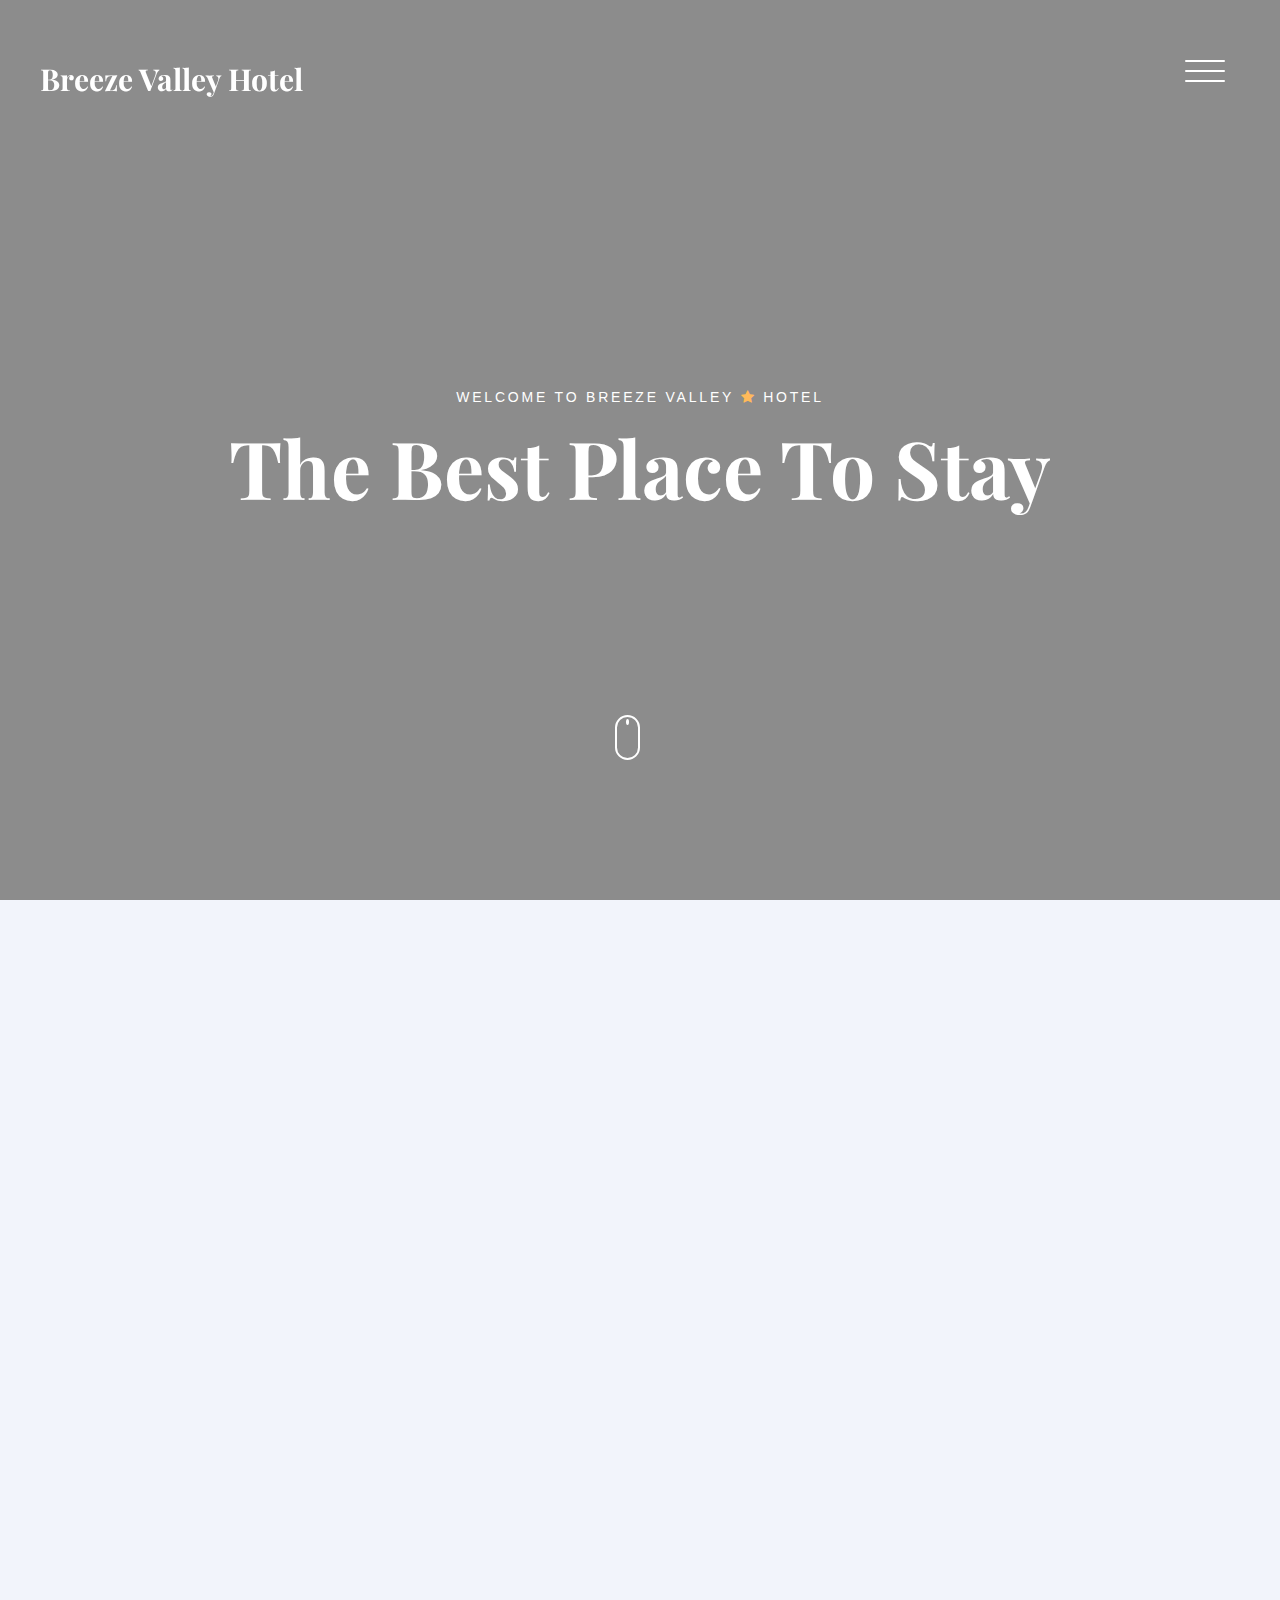
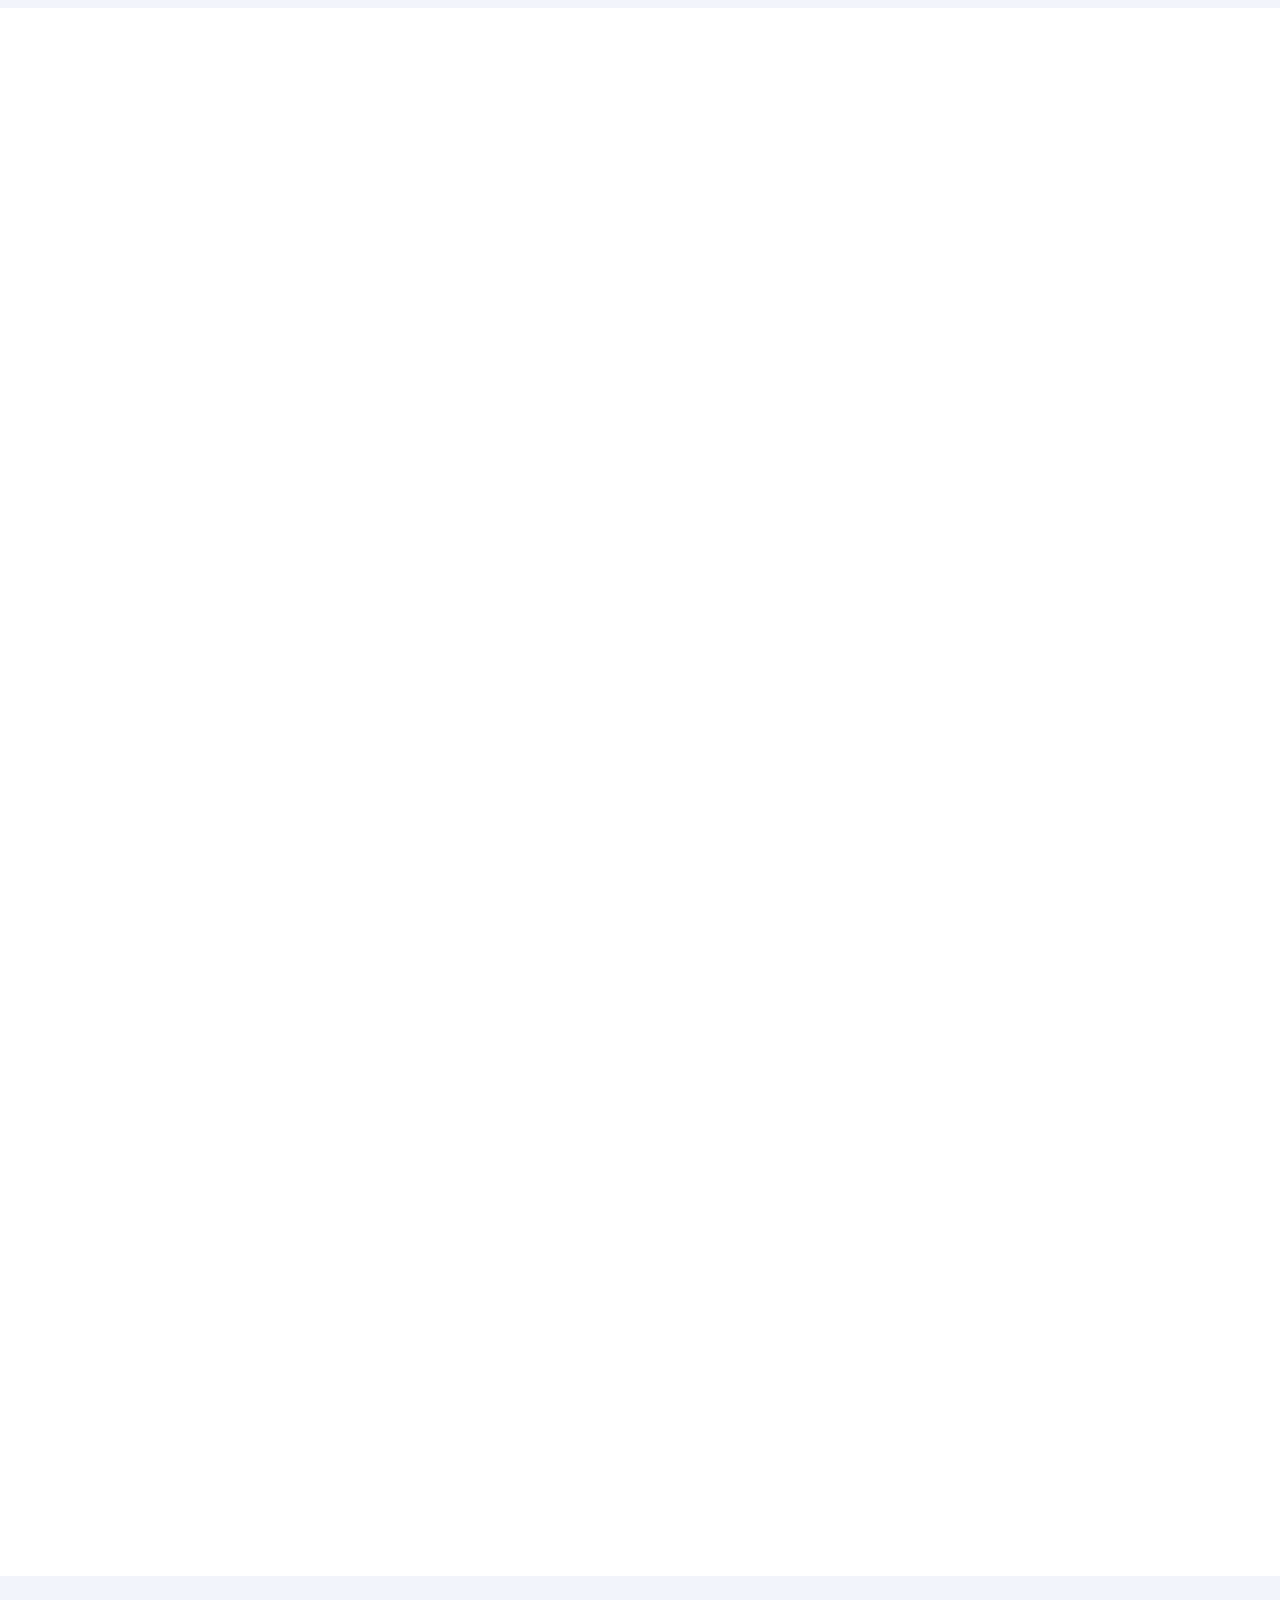
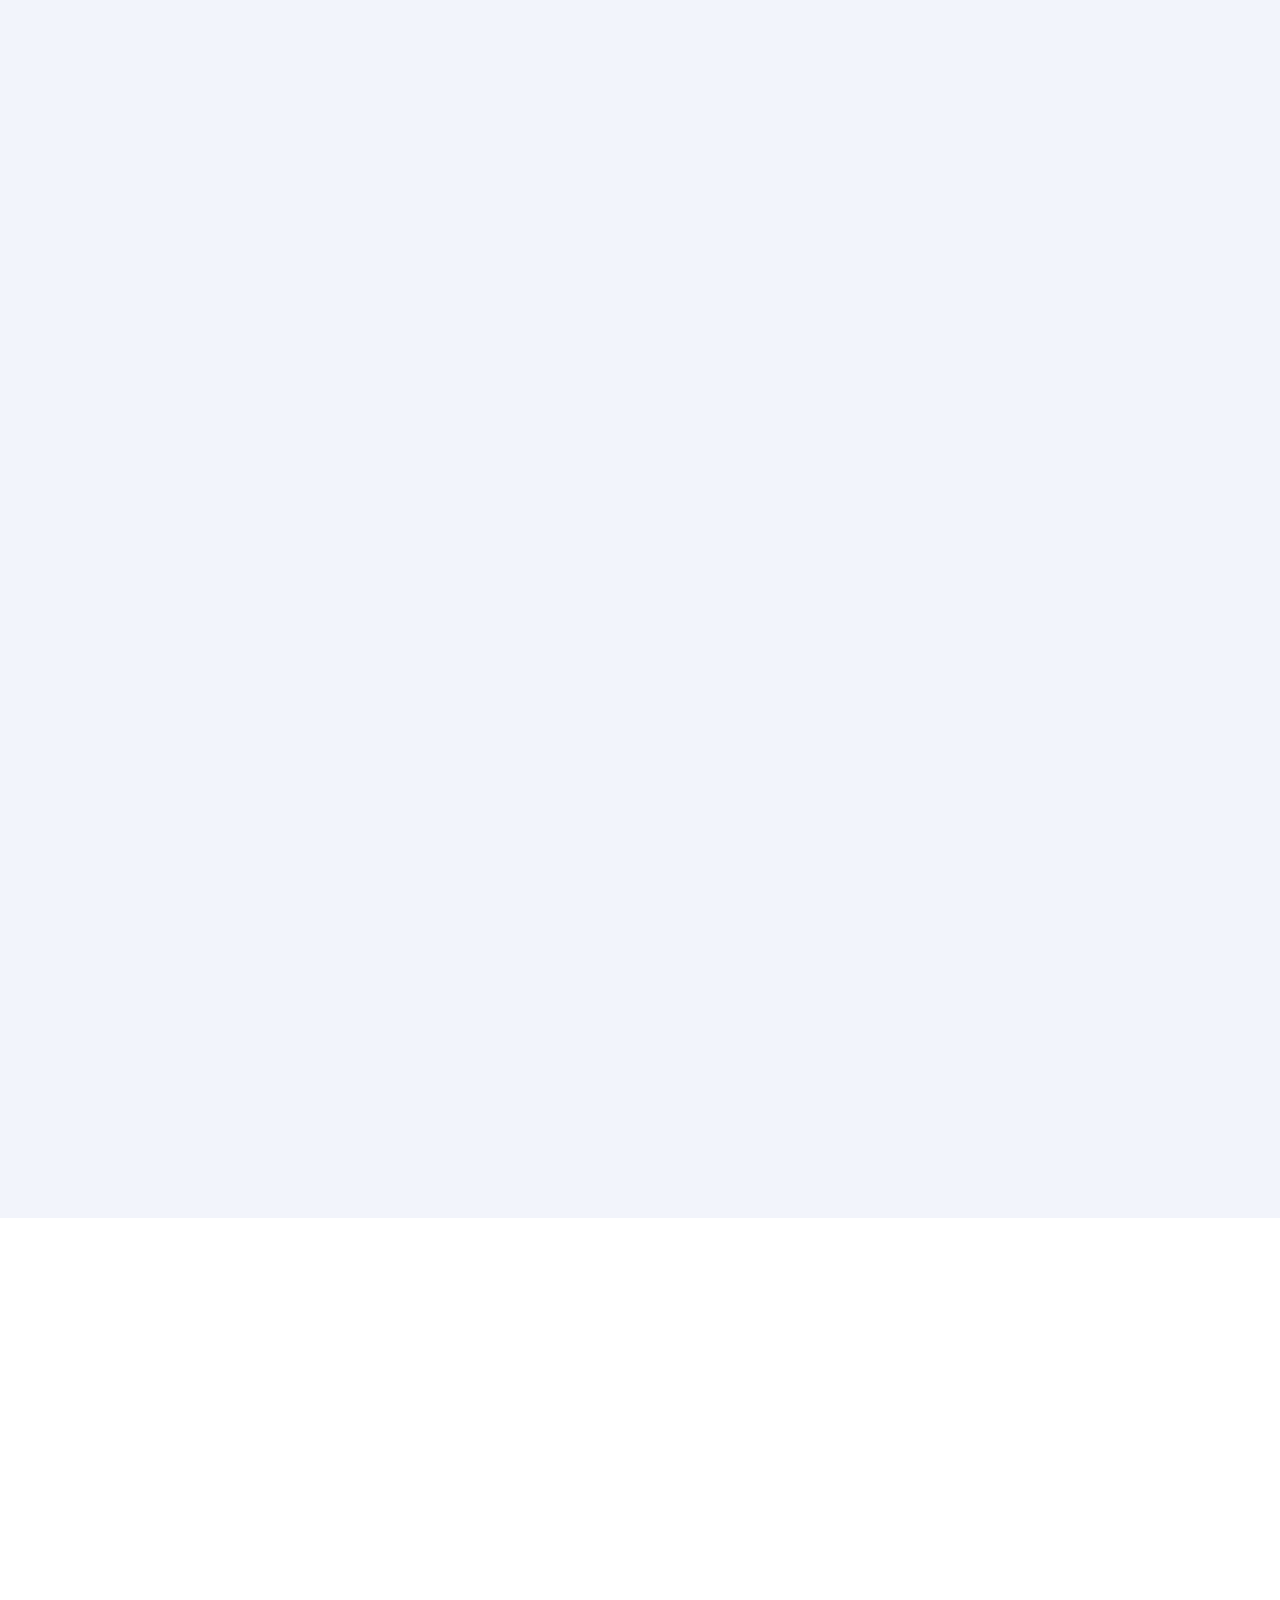
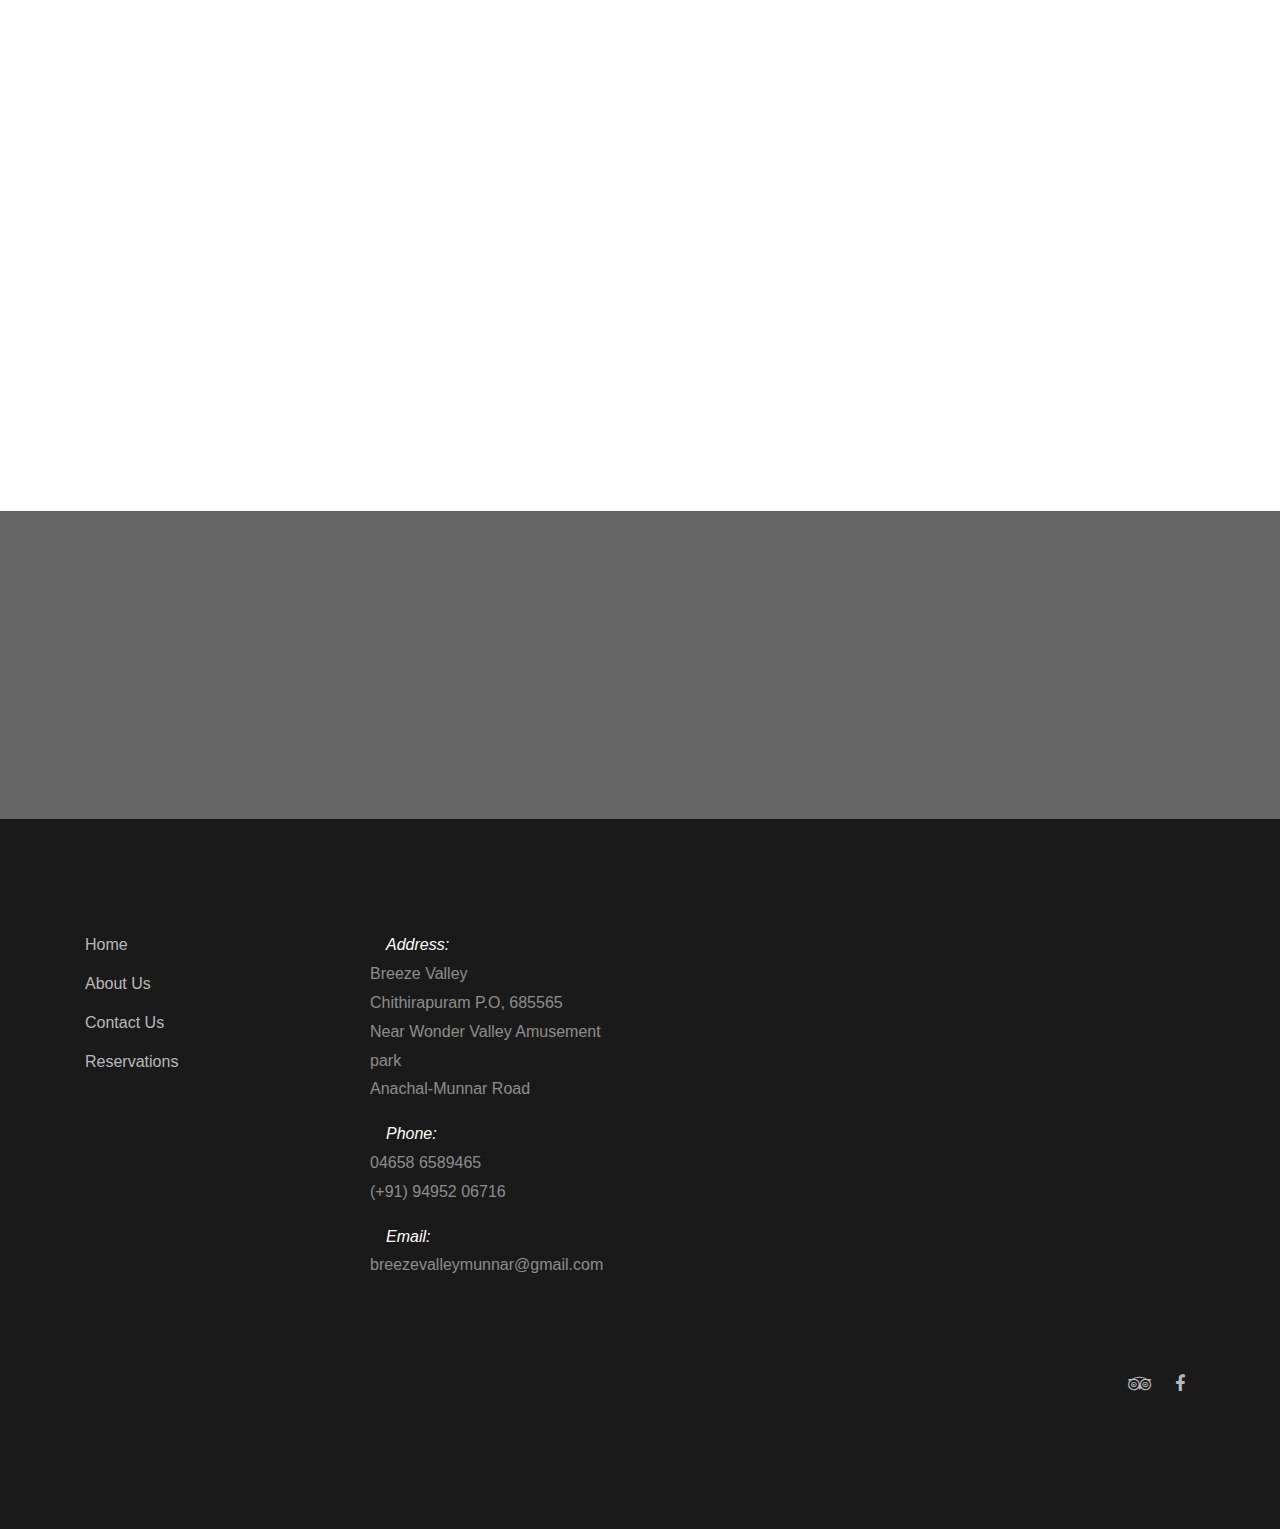
==== sogo/sogo/index.html @ 05f54c5b "initial commit" ====
<!DOCTYPE HTML>
<html>
  <head>
    <meta charset="utf-8">
    <meta http-equiv="X-UA-Compatible" content="IE=edge">
    <title>Breeze Valley Munnar</title>
    <meta name="viewport" content="width=device-width, initial-scale=1, shrink-to-fit=no">
    <meta name="description" content="" />
    <meta name="keywords" content="" />
    <meta name="author" content="" />
    <link rel="stylesheet" type="text/css" href="//fonts.googleapis.com/css?family=|Roboto+Sans:400,700|Playfair+Display:400,700">

    <link rel="stylesheet" href="css/bootstrap.min.css">
    <link rel="stylesheet" href="css/animate.css">
    <link rel="stylesheet" href="css/owl.carousel.min.css">
    <link rel="stylesheet" href="css/aos.css">
    <link rel="stylesheet" href="css/bootstrap-datepicker.css">
    <link rel="stylesheet" href="css/jquery.timepicker.css">
    <link rel="stylesheet" href="css/fancybox.min.css">
    <link rel="stylesheet" href="fonts/fontawesome/css/font-awesome.min.css">

<!--     
    <link rel="stylesheet" href="fonts/ionicons/css/ionicons.min.css">
    <link rel="stylesheet" href="fonts/fontawesome/css/font-awesome.min.css"> -->

    <!-- Theme Style -->
    <link rel="stylesheet" href="css/style.css">
    <style>
    #bRooms{
      background-color:#6c757d,
      
     
    }
    .letter-spacing-1{
      color: rgb(238, 133, 13);
    }
    .block-6 {
  margin-bottom: 30px; }
  .block-6 .icon {
    margin-right: 30px;
    color: #fc3c3c; }
    .block-6 .icon span:before {
      font-size: 50px; }
    .block-6 .icon span.bg-after:after {
      position: absolute;
      content: "";
      left: 10px;
      top: 5px;
      width: 40px;
      height: 40px;
      border-radius: 50%;
      background: #fea0a0;
      z-index: -1; }
  .block-6 .media-body .heading {
    font-size: 20px; }
  .block-6 .media-body p {
    font-size: 16px; }

    .roomText{
      font-family: 'Trebuchet MS', 'Lucida Sans Unicode', 'Lucida Grande', 'Lucida Sans', Arial, sans-serif;
      color: black;
      text-align: left;
    }
    blockquote{
      text-align: justify;
    }
    
    </style>
  </head>
  <body>
    
    <header class="site-header js-site-header">
      <div class="container-fluid">
        <div class="row align-items-center">
          <div class="col-6 col-lg-4 site-logo" data-aos="fade"><a href="index.html">Breeze Valley Hotel</a></div>
          <div class="col-6 col-lg-8">


            <div class="site-menu-toggle js-site-menu-toggle"  data-aos="fade">
              <span></span>
              <span></span>
              <span></span>
            </div>
            <!-- END menu-toggle -->

            <div class="site-navbar js-site-navbar">
              <nav role="navigation">
                <div class="container">
                  <div class="row full-height align-items-center">
                    <div class="col-md-6 mx-auto">
                      <ul class="list-unstyled menu">
                        <li class="active"><a href="index.html">Home</a></li>
                        <li><a href="about.html">About</a></li>
                        <li><a href="contact.html">Contact</a></li>
                        <li><a href="reservation.html">Reservation</a></li>
                      </ul>
                    </div>
                  </div>
                </div>
              </nav>
            </div>
          </div>
        </div>
      </div>
    </header>
    <!-- END head -->

    <section class="site-hero overlay" style="background-image: url(img/bg-img/top_1_min.jpg)" data-stellar-background-ratio="0.5">
      <div class="container">
        <div class="row site-hero-inner justify-content-center align-items-center">
          <div class="col-md-10 text-center" data-aos="fade-up">
            <span class="custom-caption text-uppercase text-white d-block  mb-3">Welcome To Breeze Valley <span class="fa fa-star text-primary"></span>   Hotel</span>
            <h1 class="heading"> The Best Place To Stay</h1>
          </div>
        </div>
      </div>

      <a class="mouse smoothscroll" href="#next">
        <div class="mouse-icon">
          <span class="mouse-wheel"></span>
        </div>
      </a>
    </section>
    <!-- END section -->

   

    <section class="py-5 bg-light">
      <div class="container">
        <div class="row align-items-center">
          <div class="col-md-12 col-lg-7 ml-auto order-lg-2 position-relative mb-5" data-aos="fade-up">
            <figure class="img-absolute">
              <img src="img/bg-img/bg_1_min.jpg" alt="Image" class="img-fluid">
            </figure>
            <img src="img/bg-img/sunset1.jpg" alt="Image" class="img-fluid rounded">
          </div>
          <div class="col-md-12 col-lg-4 order-lg-1" data-aos="fade-up">            <p class="mb-4"> With the soothing breeze from the lush green hills behind, Breeze Valley is a nature-friendly experience set in an excepttionally beautiful landscape. Overlooking the dense rainforests, the place offers splendid views and a calm, cool and relaxing ambience. Rooms having exquisite views of the surrounding hills...</p>

            <h2 class="heading">Welcome!</h2>
            <p><a href="about.html" class="btn btn-primary text-white py-2 mr-3">Learn More</a></p>
          </div>
          
        </div>
      </div>
    </section>

    <!-- <section class="section">
        <div class="container">
          <div class="row">
              <div class="col-md-6 col-lg-4">
                  <div class="media block-6">
                    <div class="icon"><span class="fa fa-bed"></span></div>
                    <div class="media-body">
                      <h3 class="heading">Accepts Credit Card</h3>
                      <p>Even the all-powerful Pointing has no control about the blind texts it is an almost unorthographic.</p>
                    </div>
                  </div>
                </div>
          </div>
        </div>
    </section> -->

    <div class="row site-section" data-aos="fade-up">
      
        <div class="col-md-12">
          <div class="row mb-5">
            <div class="col-md-7 section-heading">
              <!-- <span class="subheading-sm">Services</span> -->
              <h2 class="heading">Facilities &amp; Services</h2>
            </div>
          </div>
        </div>
        <div class="container">
          <div class="row">
        <div class="col-md-6 col-lg-4">
          <div class="media block-6">
            <div class="icon"><span class="fa fa-bed"></span></div>
            <div class="media-body">
              <h3 class="heading">Luxury Rooms</h3>
            </div>
          </div>      
        </div>
        <div class="col-md-6 col-lg-4">
          <div class="media block-6">
            <div class="icon"><span class="fa fa-wifi"></span></div>
            <div class="media-body">
              <h3 class="heading">Fast &amp; Free Wifi</h3>
            </div>
          </div>
        </div>
        <div class="col-md-6 col-lg-4">
          <div class="media block-6">
            <div class="icon"><span class="fa fa-phone"></span></div>
            <div class="media-body">
              <h3 class="heading">Call Us 24/7</h3>
            </div>
          </div>
        </div>

        <div class="col-md-6 col-lg-4">
          <div class="media block-6">
            <div class="icon"><span class="fa fa-taxi"></span></div>
            <div class="media-body">
              <h3 class="heading">Travel Accomodation and free car parking</h3>
            </div>
          </div>      
        </div>
        
        <div class="col-md-6 col-lg-4">
          <div class="media block-6">
            <div class="icon"><span class="fa fa-coffee"></span></div>
            <div class="media-body">
              <h3 class="heading">Restaurant</h3>
            </div>
          </div>
        </div>
        <div class="col-md-6 col-lg-4">
            <div class="media block-6">
              <div class="icon"><span class="fa fa-tv"></span></div>
              <div class="media-body">
                <h3 class="heading">Flat Screen TV</h3>
              </div>
            </div>
          </div>

      </div>
    </div>
    </div>
    </div>

   

    <section class="section">
      <div class="container">
        <div class="row justify-content-center text-center mb-5">
          <div class="col-md-7">
            <h2 class="heading" data-aos="fade-up">Rooms &amp; Suites</h2>
            <p data-aos="fade-up" data-aos-delay="100"> Discover our Hotel's accomodation and feel free to book your stay anytime </p>
          </div>
        </div>
        <div class="row">
          <div class="col-md-6 col-lg-4" data-aos="fade-up">
              <div class="jumbotron" id="bRooms">
            <a href="#" class="room">
              <!-- <figure class="img-wrap"> -->
                <img src="img/rooms/bd-1.JPG" alt="Free website template" class="img-fluid mb-3">
              <!-- </figure> -->
              <div class="p-3 text-center room-info">
                <h2>Deluxe Room</h2>
                <span class="letter-spacing-1">Rs.1800 per night</span>
                
                <ul class="roomText"> 
                  <li>1 Queen bed, extra bed/person charge Rs.650/night </li>
                  <li>Free Breakfast</li>
                  <li>Lunch and dinner availble on request(Special rates for Candle light dinner)</li>
                  <li>Car parking available</li>
                  <li>LCD TV with Satelite channels</li>
                  <li>Wardrobe and desk</li>
                  <li>Private Bathroom</li>
                  </ul>
                </div>
              
              </div>
            </a>
          </div>
          <div class="col-md-6 col-lg-4" data-aos="fade-up">
              <div class="jumbotron" id="bRooms">
            <a href="#" class="room">
              <!-- <figure class="img-wrap"> -->
                <img src="img/rooms/bd-8.JPG" alt="Free website template" class="img-fluid mb-3">
              <!-- </figure> -->
              <div class="p-3 text-center room-info">
                <h2>Family Room</h2>
                <span class="letter-spacing-1">Rs.2500 per night</span>
                
                <ul class="roomText"> 
                  <li>2 Queen beds, extra bed/person charge Rs.650/night </li>
                  <li>Free Breakfast</li>
                  <li>Lunch and dinner availble on request(Special rates for Candle light dinner)</li>
                  <li>Car parking available</li>
                  <li>LCD TV with Satelite channels</li>
                  <li>Wardrobe and desk</li>
                  <li>Private Bathroom</li>
                  </ul>
                </div>
              
              </div>
            </a>
          </div>

              <div class="col-md-6 col-lg-4" data-aos="fade-up">
                  <div class="jumbotron" id="bRooms">
                      <a href="#" class="room">
                        <!-- <figure class="img-wrap"> -->
                          <img src="img/rooms/bd-2.JPG" alt="Free website template" class="img-fluid mb-3">
                        <!-- </figure> -->
                        <div class="p-3 text-center room-info">
                          <h2>Honeymoon Suite</h2>
                          <span class="letter-spacing-1">Rs.3500 per night</span>
                          
                          <ul class="roomText"> 
                           <li>Private Balcony with Mountain view</li>
                           <li>Charming interior design</li>
                            <li>Free Breakfast</li>
                            <li>Lunch and dinner availble on request(Special rates for Candle light dinner)</li>
                            <li>Car parking available</li>
                            <li>LCD TV with Satelite channels</li>
                            <li>Wardrobe and desk</li>
                            <li>Private Bathroom</li>
                            </ul>
                          </div>
                        
                        </div>
                  </div>
            </a>
          </div>


        </div>
      </div>
    </section>
    
    
    <section class="section slider-section bg-light">
        <div class="container">
          <div class="row justify-content-center text-center mb-5">
            <div class="col-md-7">
              <h2 class="heading" data-aos="fade-up">Photos</h2>
              <p data-aos="fade-up" data-aos-delay="100">Far far away, behind the word mountains, far from the countries Vokalia and Consonantia, there live the blind texts. Separated they live in Bookmarksgrove right at the coast of the Semantics, a large language ocean.</p>
            </div>
          </div>
          <div class="row">
            <div class="col-md-12">
              <div class="home-slider major-caousel owl-carousel mb-5" data-aos="fade-up" data-aos-delay="200">
                <div class="slider-item">
                  <a href="img/bg-img/bg_6_min.JPG" data-fancybox="images" data-caption="Caption for this image"><img src="img/bg-img/bg_6_min.JPG" alt="Image placeholder" class="img-fluid"></a>
                </div>
                <div class="slider-item">
                  <a href="img/bg-img/bg_1_min.jpg" data-fancybox="images" data-caption="Caption for this image"><img src="img/bg-img/bg_1_min.jpg" alt="Image placeholder" class="img-fluid"></a>
                </div>
                <div class="slider-item">
                  <a href="img/bg-img/bg_1_min.jpg" data-fancybox="images" data-caption="Caption for this image"><img src="img/bg-img/bg_2_min.jpg" alt="Image placeholder" class="img-fluid"></a>
                </div>
                <div class="slider-item">
                  <a href="img/bg-img/bg_3_min.jpg" data-fancybox="images" data-caption="Caption for this image"><img src="img/bg-img/bg_3_min.jpg" alt="Image placeholder" class="img-fluid"></a>
                </div>
                <div class="slider-item">
                  <a href="img/bg-img/bg_4_min.JPG" data-fancybox="images" data-caption="Caption for this image"><img src="img/bg-img/bg_4_min.JPG" alt="Image placeholder" class="img-fluid"></a>
                </div>
                <div class="slider-item">
                  <a href="img/bg-img/bg_5_min.JPG" data-fancybox="images" data-caption="Caption for this image"><img src="img/bg-img/bg_5_min.JPG" alt="Image placeholder" class="img-fluid"></a>
                </div>
                <div class="slider-item">
                  <a href="img/bg-img/bg_6_min.JPG" data-fancybox="images" data-caption="Caption for this image"><img src="img/bg-img/bg_6_min.JPG" alt="Image placeholder" class="img-fluid"></a>
                </div>
              </div>
              <!-- END slider -->
            </div>
          
          </div>
        </div>
      </section>
    
    <!-- END section -->
    

    
    <!-- END section -->
    <section class="section testimonial-section">
      <div class="container">
        <div class="row justify-content-center text-center mb-5">
          <div class="col-md-7">
            <h2 class="heading" data-aos="fade-up">People Says</h2>
          </div>
        </div>
        <div class="row">
          <div class="js-carousel-2 owl-carousel mb-5" data-aos="fade-up" data-aos-delay="200">
            
            <div class="testimonial text-center slider-item">
              <div class="author-image mb-3">
                <img src="img/core-img/user.png" alt="Image placeholder" class="rounded-circle mx-auto">
              </div>
              <blockquote>

                <p>&ldquo;Excellent hotel with amazing location, extreme cleanliness and comfort. We were a group of 30 people and upon arrival we were warmly welcomed by the staff and owners Mr & Mrs. Ravidas. They both made our trip more enjoyable with their tips and advices. We all are very much thankful to them for being such a wonderful host and special thanks for the scrumptous "Kerala feast". This boutique hotel is a true sample of hospitality and we strongly recommend visiting this place.&rdquo;</p>
              </blockquote>
              <p><em>&mdash; Vijay Patil, Mumbai</em></p>
            </div> 

            <div class="testimonial text-center slider-item">
              <div class="author-image mb-3">
                <img src="img/core-img/user.png" alt="Image placeholder" class="rounded-circle mx-auto">
              </div>
              <blockquote>
                  <p>&ldquo;My wife and I stayed here for 3 days in December. We stayed in the deluxe room with a patio overlooking the lush green mountains. From the moment we arrived until we checked out everything was perfect. The location and setting of the hotel is amazing.  The views from the terrace of the surrounding mountains is just incredible. All the staff are so friendly and helpful. The food was lovely, from breakfast to the special candle light dinner all fresh and served with a smile. Would definitely come here again. &rdquo;</p>
                </blockquote>
              <p><em>&mdash; Karthikeyan S, Udumalpet</em></p>
            </div>

            


            <div class="testimonial text-center slider-item">
              <div class="author-image mb-3">
                <img src="img/core-img/user.png" alt="Image placeholder" class="rounded-circle mx-auto">
              </div>
              <blockquote>

                  <p>&ldquo;We stayed in this lovely and charming place as family of 8 including kids.  Rooms were so clean and comfy. We had a wonderful time spent there, this is the best starting point for many of the attractions including Trekking, Tea plantation tours, Jeep Safari etc. Location of the hotel is perfect , lots of attractions are at walkable distance including WonderValley Amusement park  &rdquo;</p>
                </blockquote>
              <p><em>&mdash; Alisha D, New Delhi</em></p>
            </div> 

            

            

          </div>
            <!-- END slider -->
        </div>

      </div>
    </section>
    

    

    <section class="section bg-image overlay" style="background-image: url('img/slider-img/bg_2_min.jpg');">
        <div class="container" >
          <div class="row align-items-center">
            <div class="col-12 col-md-6 text-center mb-4 mb-md-0 text-md-left" data-aos="fade-up">
              <h2 class="text-white font-weight-bold">The Best Place To Stay. Reserve Now!</h2>
            </div>
            <div class="col-12 col-md-6 text-center text-md-right" data-aos="fade-up" data-aos-delay="200">
              <a href="reservation.html" class="btn btn-outline-white-primary py-3 text-white px-5">Reserve Now</a>
            </div>
          </div>
        </div>
      </section>

      <footer class="section footer-section">
          <div class="container">
            <div class="row mb-2">
              
              <div class="col-md-3 mb-3">
                <ul class="list-unstyled link">
                    <li><a href="index.html">Home</a></li>

                  <li><a href="about.html">About Us</a></li>
                  <li><a href="contact.html">Contact Us</a></li>
                  <li><a href="reservation.html">Reservations</a></li>
                </ul>
              </div>
              <div class="col-md-3 mb-3 pr-md-3 contact-info">
                <!-- <li>198 West 21th Street, <br> Suite 721 New York NY 10016</li> -->
                <p><span class="d-block"><span class="ion-ios-location h5 mr-3 text-primary"></span>Address:</span> <span> Breeze Valley <br> Chithirapuram P.O, 685565<br> Near Wonder Valley Amusement park<br> Anachal-Munnar Road</span></p>
                <p><span class="d-block"><span class="ion-ios-telephone h5 mr-3 text-primary"></span>Phone:</span> <span>  04658 6589465 <br> (+91) 94952 06716</span></p>

                <p><span class="d-block"><span class="ion-ios-email h5 mr-3 text-primary"></span>Email:</span> <span> breezevalleymunnar@gmail.com</span></p>
              </div>
              <!-- <div class="col-md-3 mb-5">
                <p>Sign up for our newsletter</p>
                <form action="#" class="footer-newsletter">
                  <div class="form-group">
                    <input type="email" class="form-control" placeholder="Email...">
                    <button type="submit" class="btn"><span class="fa fa-paper-plane"></span></button>
                  </div>
                </form>
              </div> -->
            </div>
            <div class="row pt-5">
              <p class="col-md-6 text-left">
                <!-- Link back to Colorlib can't be removed. Template is licensed under CC BY 3.0. -->
                
                <!-- Link back to Colorlib can't be removed. Template is licensed under CC BY 3.0. -->
              </p>
                
              <p class="col-md-6 text-right social">
                <a href="#"><span class="fa fa-tripadvisor"></span></a>
                <a href="#"><span class="fa fa-facebook"></span></a>
                
              </p>
            </div>
          </div>
        </footer>
    <script src="js/jquery-3.3.1.min.js"></script>
    <script src="js/jquery-migrate-3.0.1.min.js"></script>
    <script src="js/popper.min.js"></script>
    <script src="js/bootstrap.min.js"></script>
    <script src="js/owl.carousel.min.js"></script>
    <script src="js/jquery.stellar.min.js"></script>
    <script src="js/jquery.fancybox.min.js"></script>
    
    
    <script src="js/aos.js"></script>
    
    <script src="js/bootstrap-datepicker.js"></script> 
    <script src="js/jquery.timepicker.min.js"></script> 

    

    <script src="js/main.js"></script>
  </body>
</html>
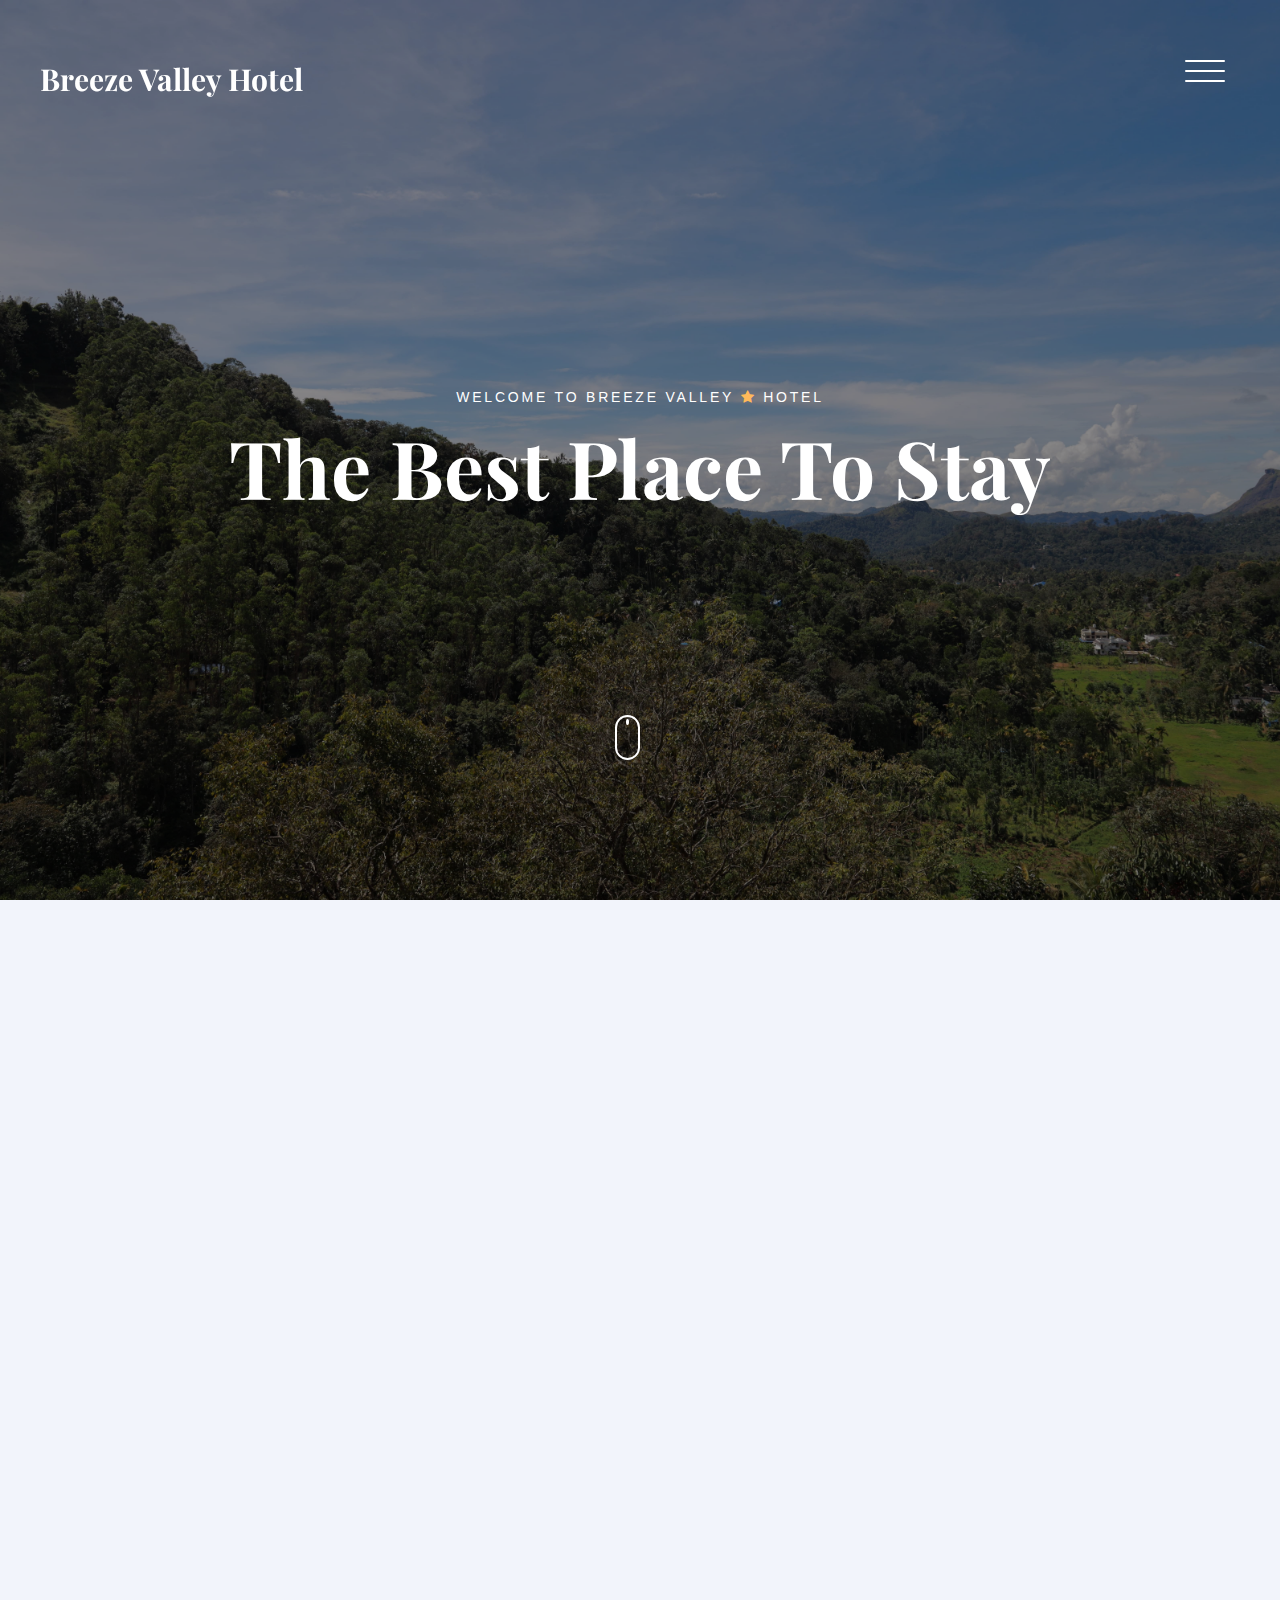
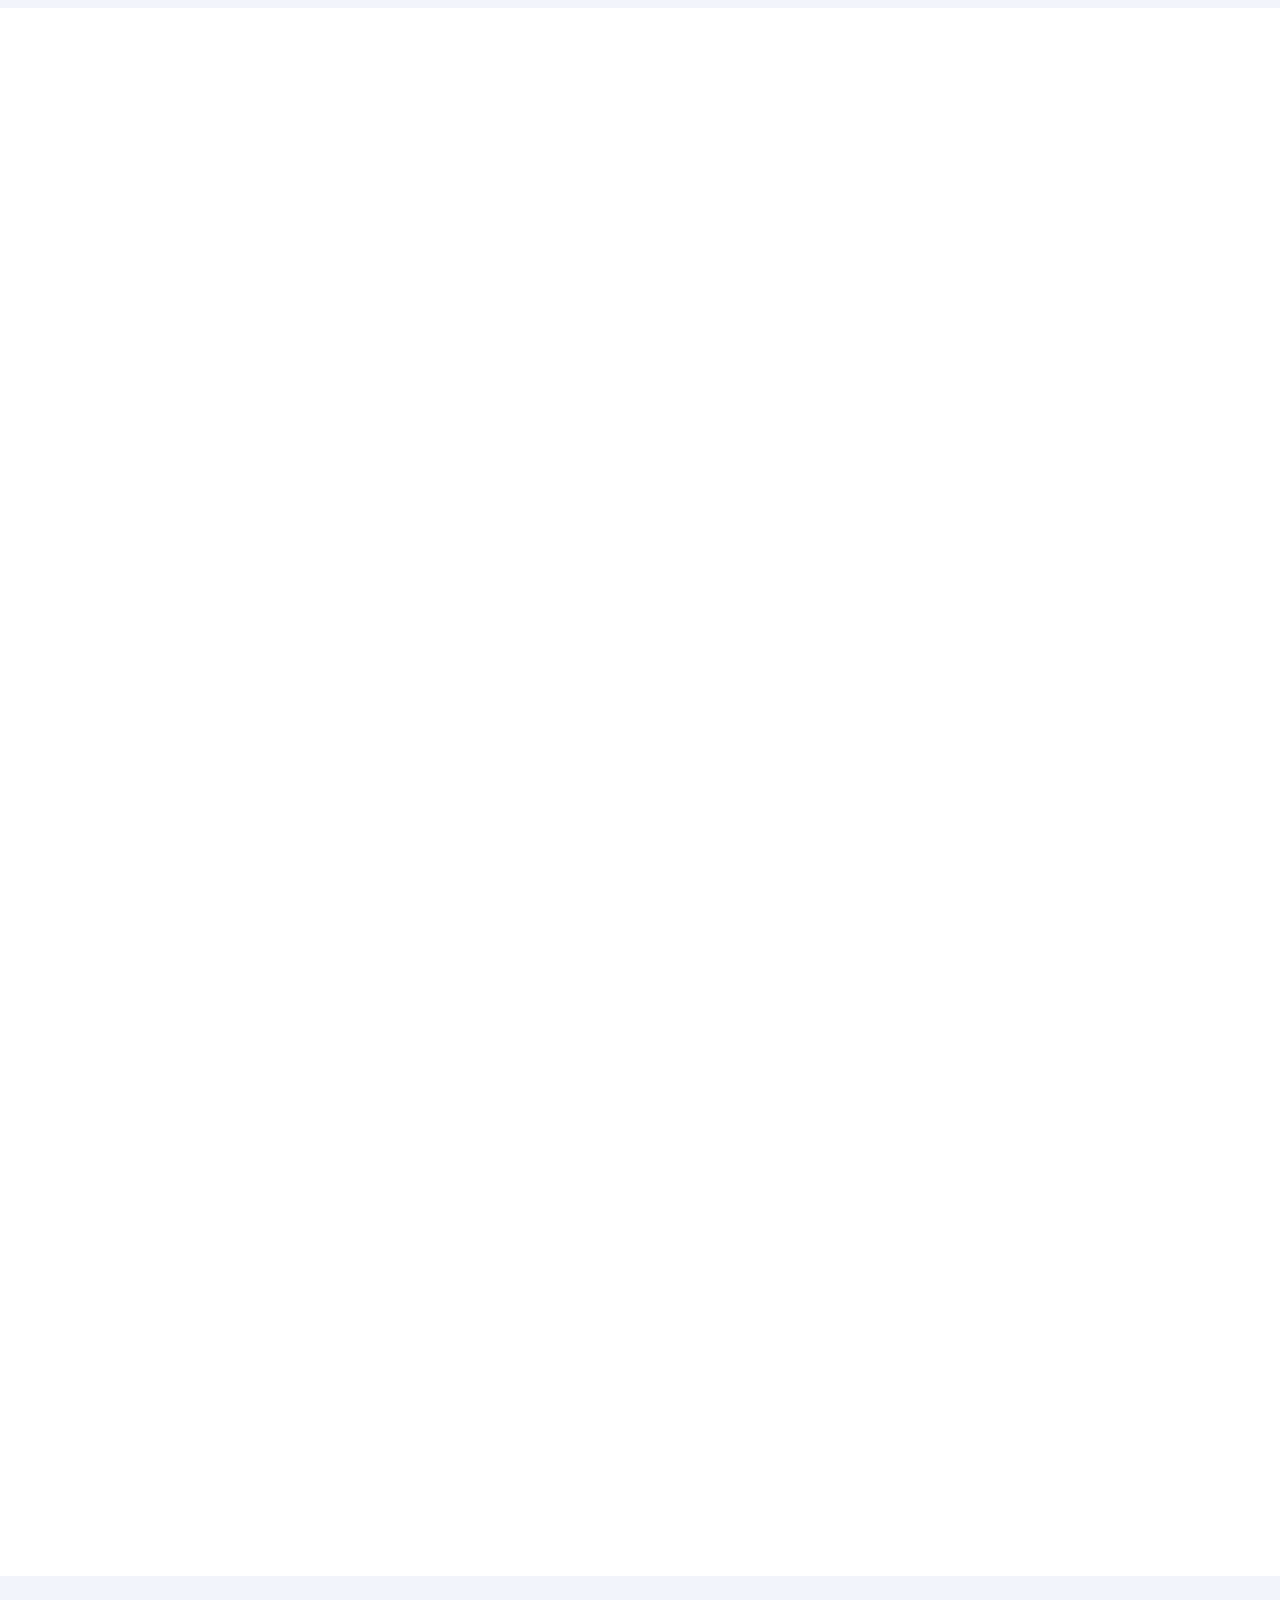
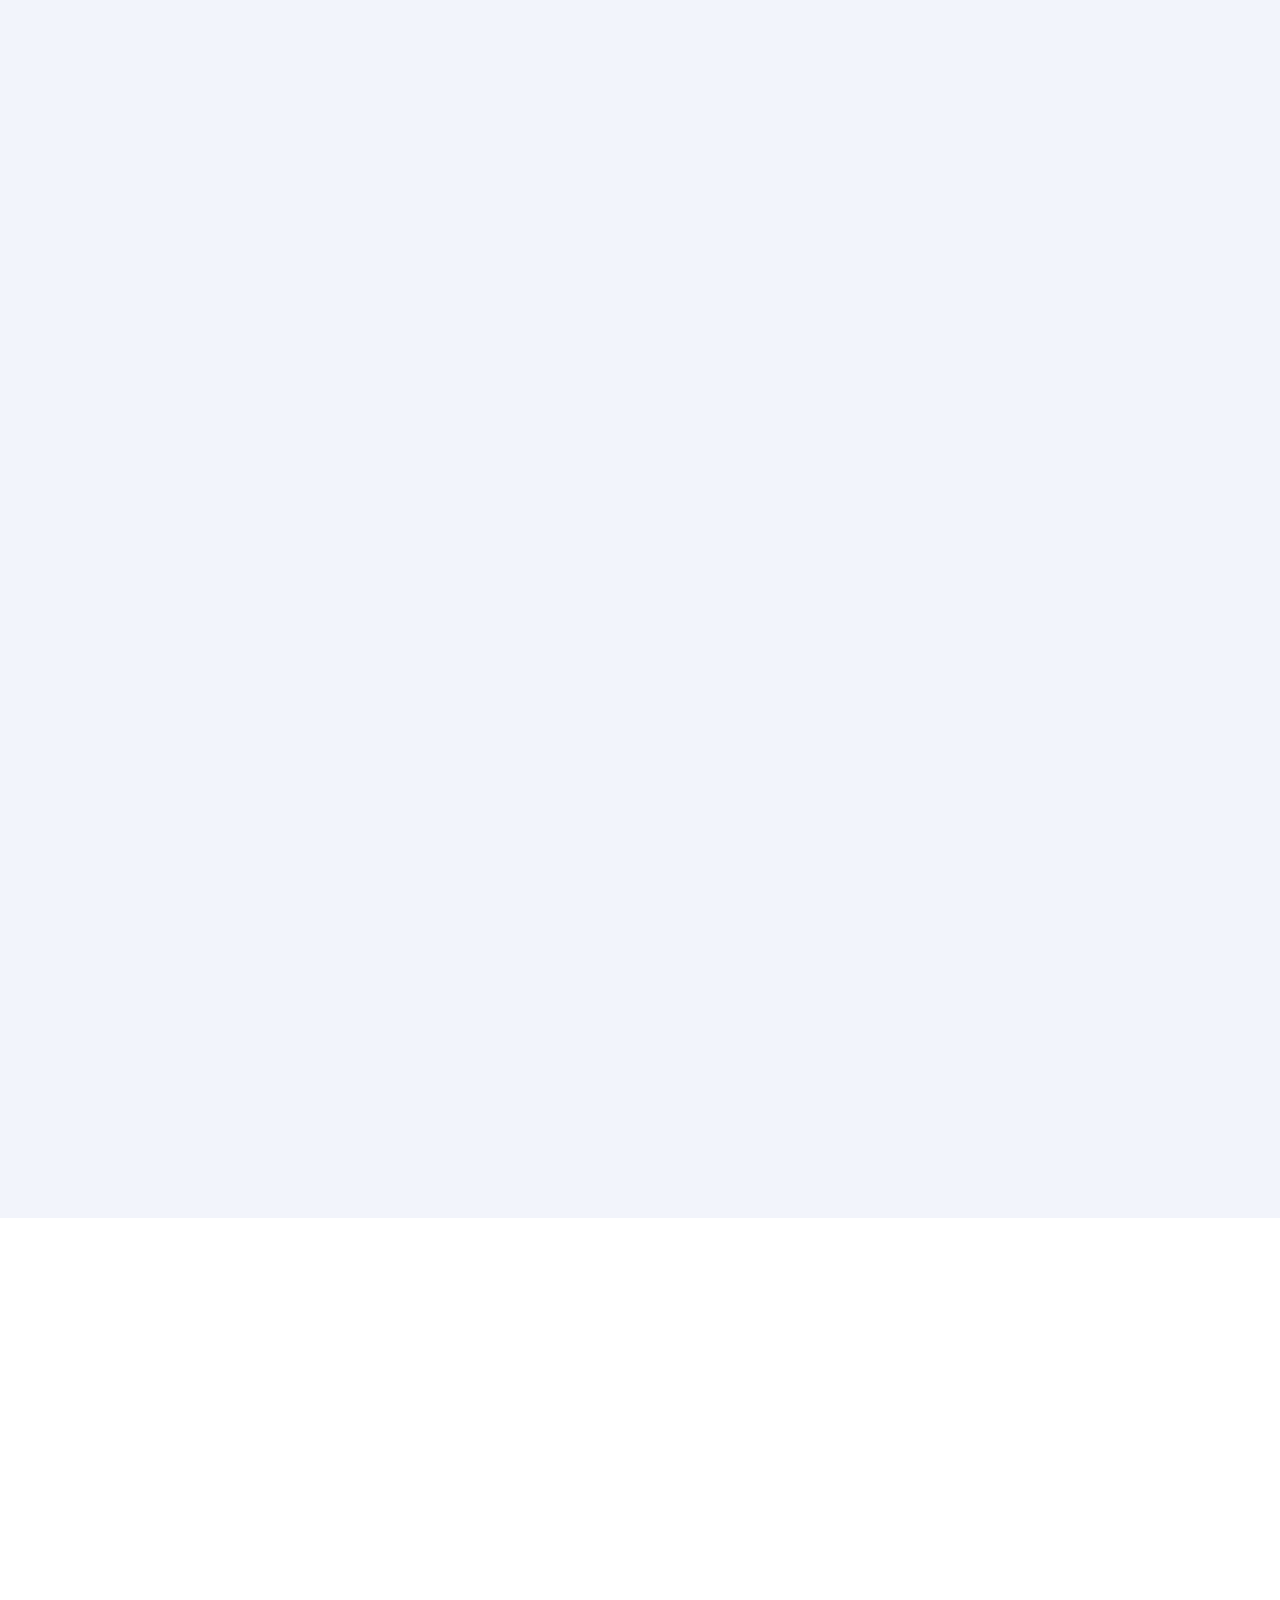
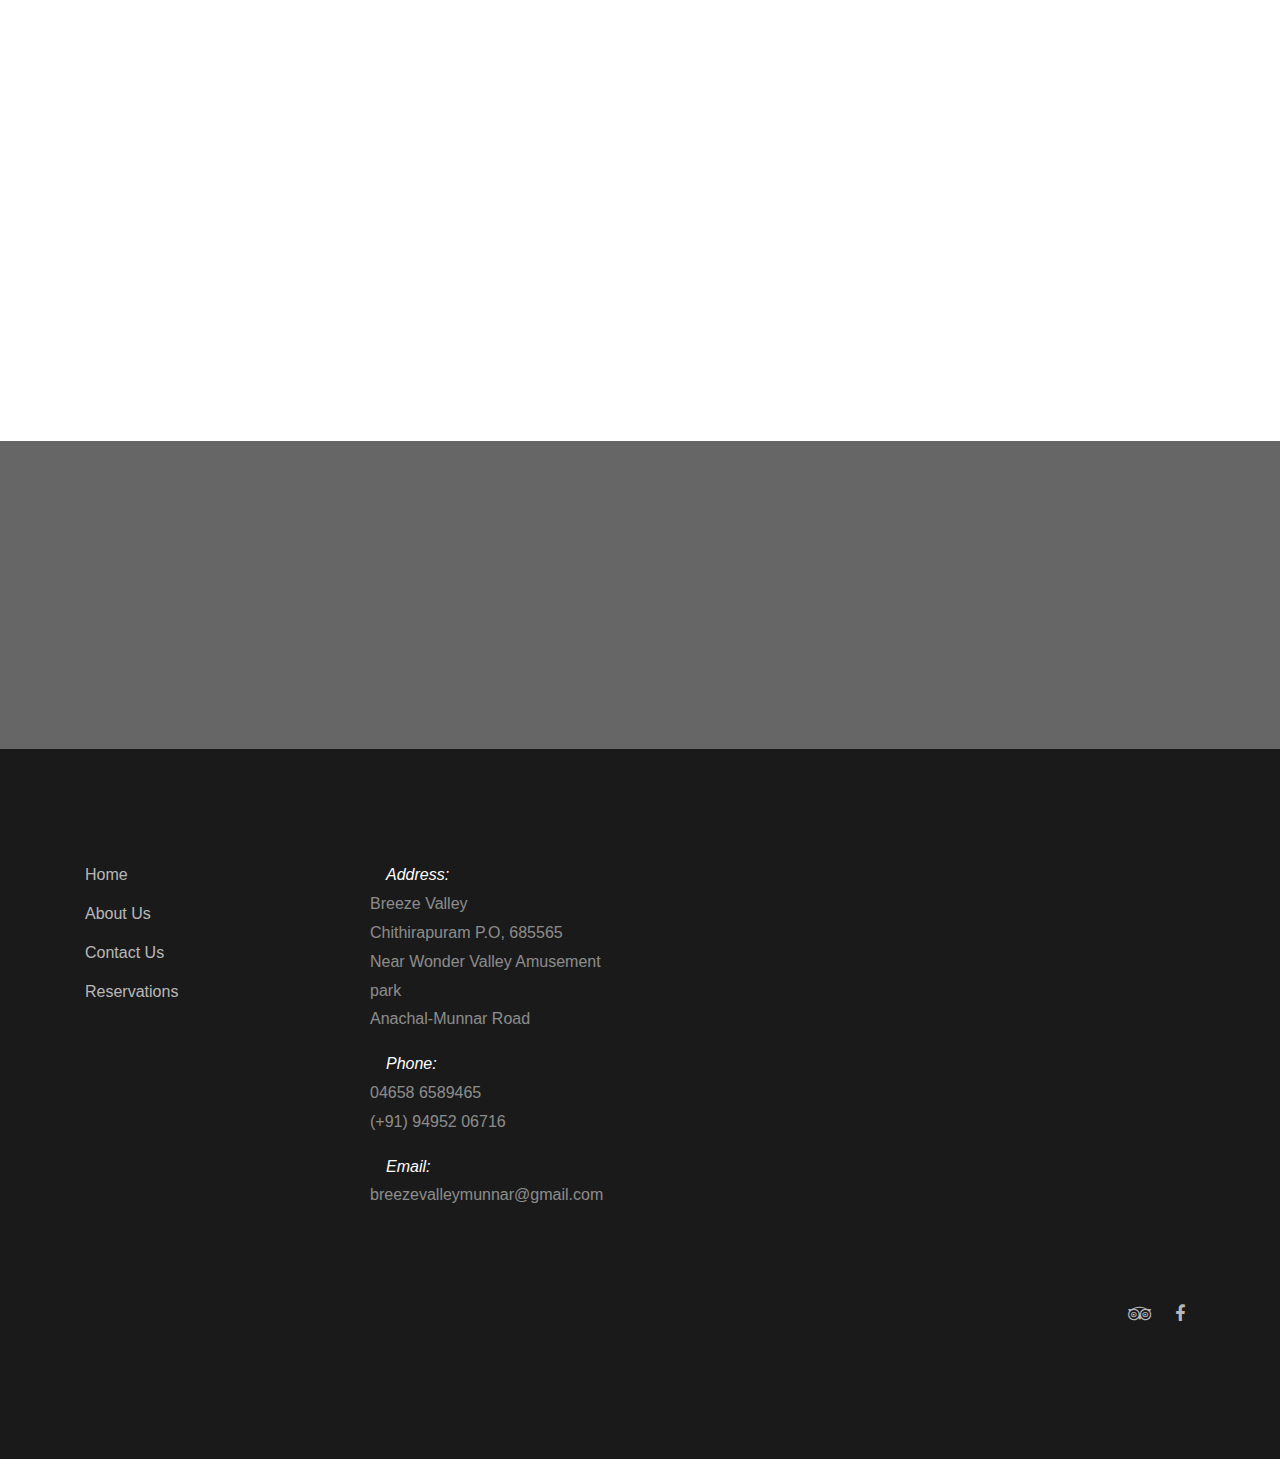
==== commit e742d70e: "images" ====
--- a/sogo/sogo/index.html
+++ b/sogo/sogo/index.html
@@ -105,7 +105,7 @@
     </header>
     <!-- END head -->
 
-    <section class="site-hero overlay" style="background-image: url(img/bg-img/top_1_min.jpg)" data-stellar-background-ratio="0.5">
+    <section class="site-hero overlay" style="background-image: url(img/bg-img/top_1_min.JPG)" data-stellar-background-ratio="0.5">
       <div class="container">
         <div class="row site-hero-inner justify-content-center align-items-center">
           <div class="col-md-10 text-center" data-aos="fade-up">
